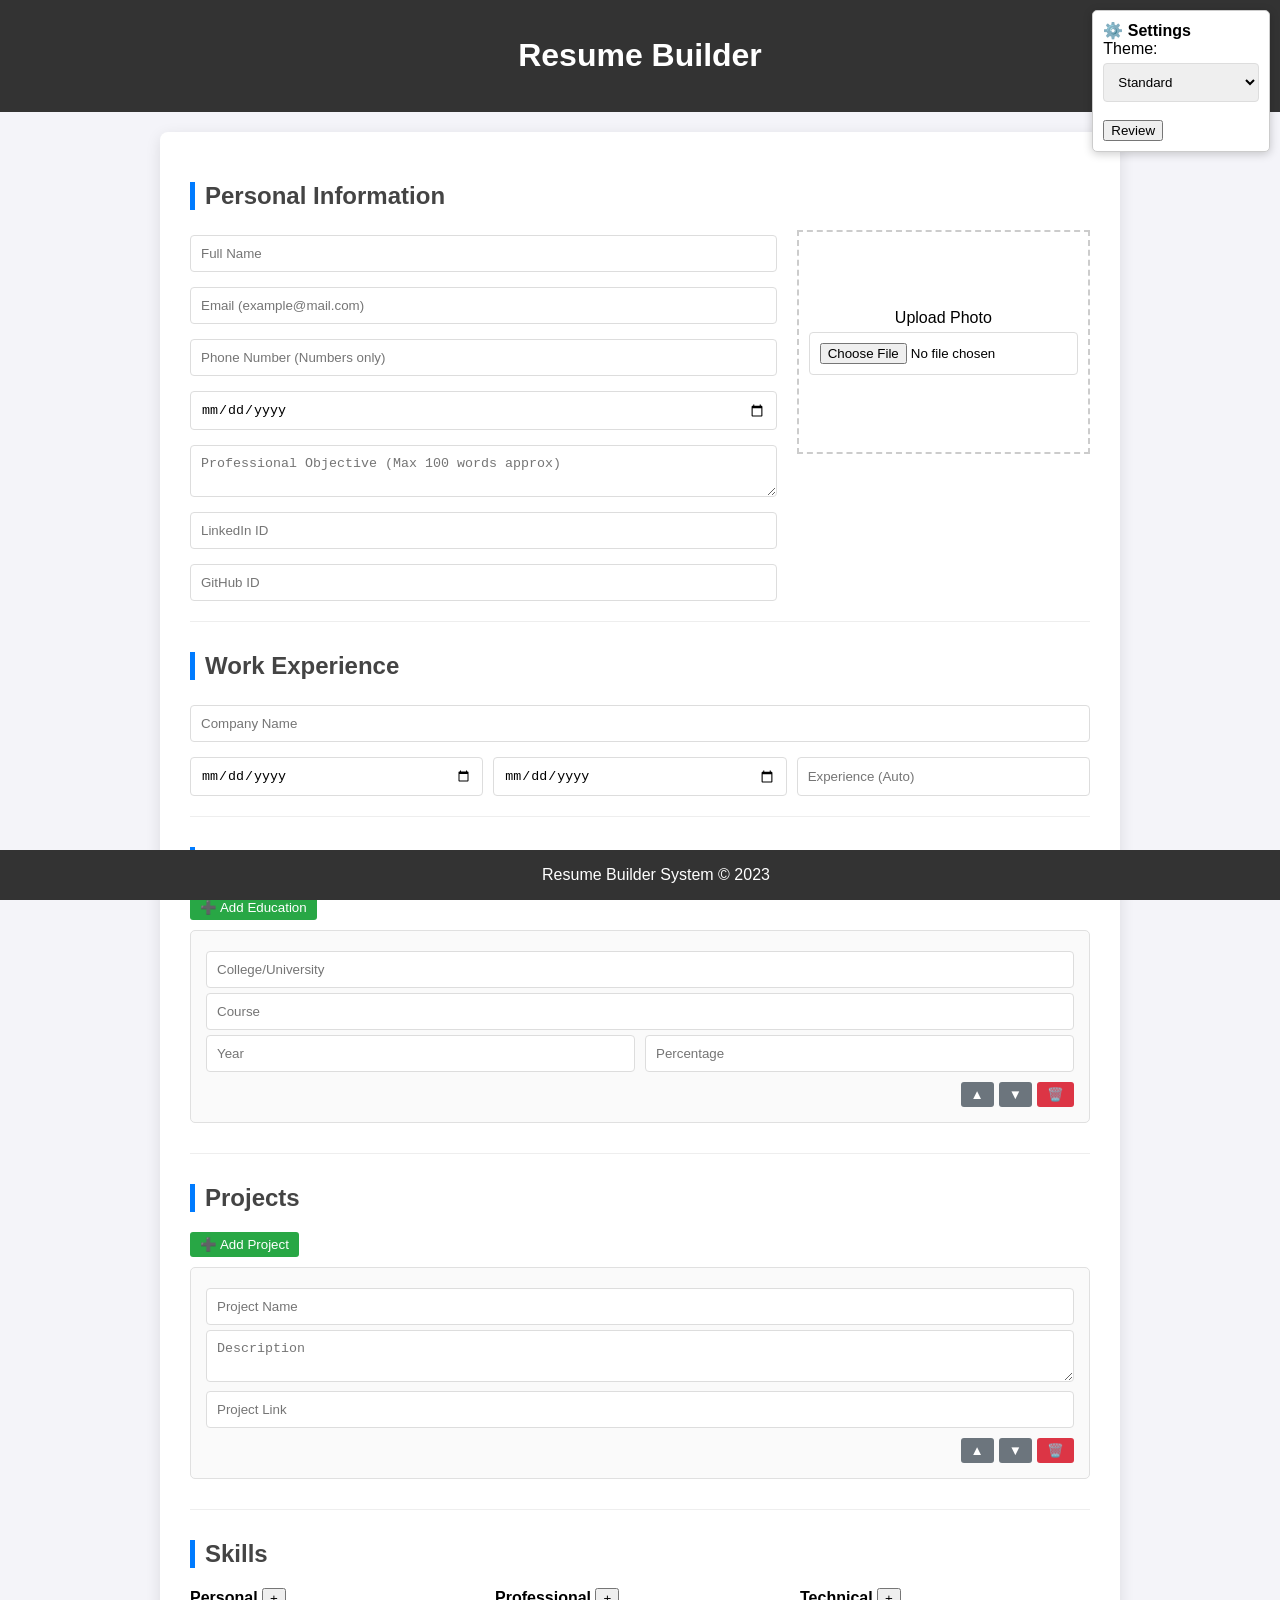
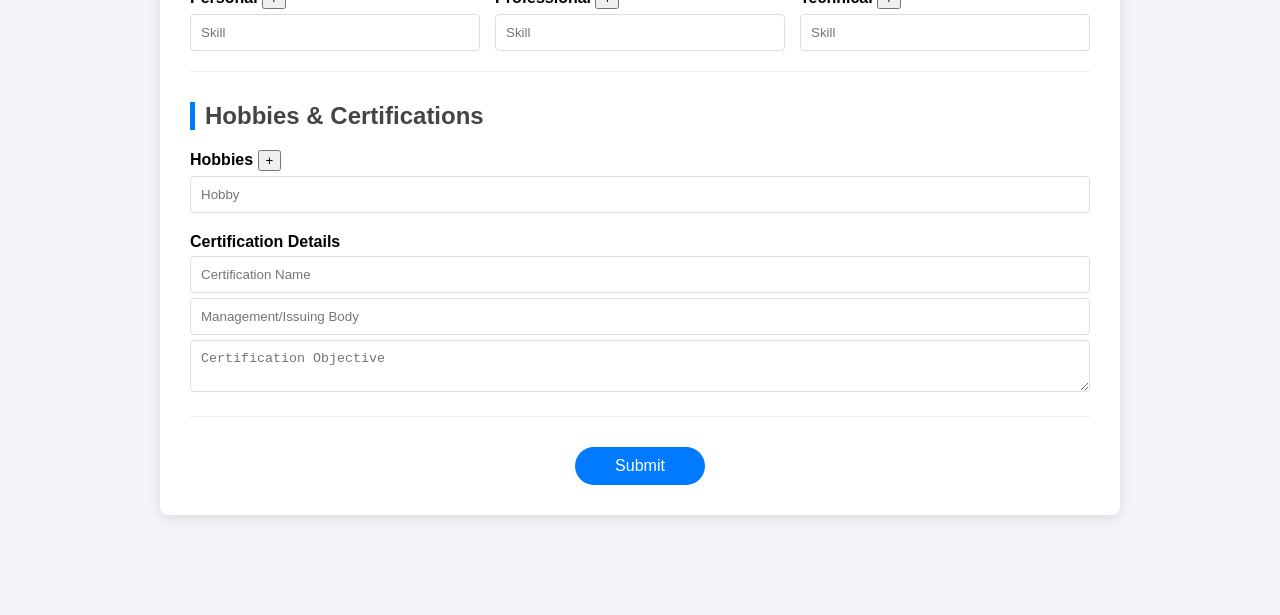
==== index.html @ 8a4421c0 "Added Files to the repository" ====
<!DOCTYPE html>
<html lang="en">
<head>
    <meta charset="UTF-8">
    <meta name="viewport" content="width=device-width, initial-scale=1.0">
    <title>Interactive Resume Builder</title>
    <style>
        :root { --header-bg: #333; --footer-bg: #333; }
        body { font-family: 'Segoe UI', Tahoma, Geneva, Verdana, sans-serif; margin: 0; padding: 0; background: #f4f4f9; }
        header { background: var(--header-bg); color: white; padding: 1rem; text-align: center; }
        footer { background: var(--footer-bg); color: white; padding: 1rem; text-align: center; position: fixed; bottom: 0; width: 100%; }
        
        .container { max-width: 900px; margin: 20px auto 100px; background: white; padding: 30px; border-radius: 8px; box-shadow: 0 4px 15px rgba(0,0,0,0.1); }
        .section { margin-bottom: 30px; border-bottom: 1px solid #eee; padding-bottom: 20px; }
        h2 { color: #444; border-left: 5px solid #007bff; padding-left: 10px; }

        /* Layout for Personal Info & Photo */
        .personal-grid { display: grid; grid-template-columns: 2fr 1fr; gap: 20px; }
        .fields-column { display: flex; flex-direction: column; gap: 10px; }
        .photo-column { border: 2px dashed #ccc; display: flex; flex-direction: column; align-items: center; justify-content: center; padding: 10px; height: 200px; text-align: center; }

        /* Inputs and Tooltips */
        input, textarea, select { width: 100%; padding: 10px; margin-top: 5px; border: 1px solid #ddd; border-radius: 4px; box-sizing: border-box; }
        input:focus::placeholder { color: transparent; }
        
        /* Dynamic Row Styling */
        .dynamic-row { background: #fafafa; padding: 15px; border: 1px solid #e0e0e0; margin-bottom: 10px; position: relative; border-radius: 5px; }
        .controls { display: flex; gap: 5px; margin-top: 10px; justify-content: flex-end; }
        .btn-icon { cursor: pointer; padding: 5px 10px; border: none; border-radius: 3px; color: white; }
        .btn-add { background: #28a745; margin-bottom: 10px; }
        .btn-del { background: #dc3545; }
        .btn-move { background: #6c757d; }

        /* Settings Icon */
        .settings-panel { position: fixed; top: 10px; right: 10px; background: white; border: 1px solid #ccc; padding: 10px; border-radius: 5px; z-index: 1000; box-shadow: 0 2px 10px rgba(0,0,0,0.2); }
        .submit-container { text-align: center; margin-top: 20px; }
        .btn-submit { background: #007bff; color: white; padding: 10px 40px; border: none; border-radius: 20px; cursor: pointer; font-size: 16px; }

        .skills-grid { display: grid; grid-template-columns: 1fr 1fr 1fr; gap: 15px; }
    </style>
</head>
<body>

<div class="settings-panel">
    <strong>⚙️ Settings</strong><br>
    Theme: 
    <select id="colorPicker" onchange="changeTheme(this.value)">
        <option value="#333">Standard</option>
        <option value="red">Red</option>
        <option value="blue">Blue</option>
        <option value="yellow">Yellow</option>
        <option value="purple">Purple</option>
        <option value="orange">Orange</option>
        <option value="green">Green</option>
    </select>
    <br><br>
    <button onclick="window.print()">Review</button>
</div>

<header id="mainHeader"><h1>Resume Builder</h1></header>

<div class="container">
    <form id="resumeForm" onsubmit="handleSubmit(event)">
        
        <div class="section">
            <h2>Personal Information</h2>
            <div class="personal-grid">
                <div class="fields-column">
                    <input type="text" name="name" placeholder="Full Name" title="Enter your Full Name" required>
                    <input type="email" name="email" placeholder="Email (example@mail.com)" title="Enter a valid Email" required>
                    <input type="tel" name="phone" pattern="[0-9]+" placeholder="Phone Number (Numbers only)" title="Numbers only allowed" required>
                    <input type="date" name="dob" title="Date of Birth" required>
                    <textarea name="objective" maxlength="600" placeholder="Professional Objective (Max 100 words approx)" title="Your Objective" required></textarea>
                    <input type="text" name="linkedin" placeholder="LinkedIn ID" title="LinkedIn Profile Link" required>
                    <input type="text" name="github" placeholder="GitHub ID" title="GitHub Profile Link" required>
                </div>
                <div class="photo-column">
                    <label>Upload Photo</label>
                    <input type="file" accept="image/*" required title="Upload Profile Photo">
                </div>
            </div>
        </div>

        <div class="section">
            <h2>Work Experience</h2>
            <input type="text" placeholder="Company Name" title="Company Name" required>
            <div style="display: flex; gap: 10px; margin-top:10px;">
                <input type="date" id="doj" title="Date of Joining" onchange="calculateExp()" required>
                <input type="date" id="lwd" title="Last Working Date" onchange="calculateExp()" required>
                <input type="text" id="expResult" placeholder="Experience (Auto)" readonly title="Calculated Experience">
            </div>
        </div>

        <div class="section" id="educationSection">
            <h2>Education</h2>
            <button type="button" class="btn-icon btn-add" onclick="addEntry('eduList')">➕ Add Education</button>
            <div id="eduList">
                <div class="dynamic-row">
                    <input type="text" placeholder="College/University" required title="College Name">
                    <input type="text" placeholder="Course" required title="Course Name">
                    <div style="display:flex; gap:10px;">
                        <input type="number" placeholder="Year" required title="Passing Year">
                        <input type="number" placeholder="Percentage" required title="Percentage">
                    </div>
                    <div class="controls">
                        <button type="button" class="btn-icon btn-move" onclick="moveUp(this)">▲</button>
                        <button type="button" class="btn-icon btn-move" onclick="moveDown(this)">▼</button>
                        <button type="button" class="btn-icon btn-del" onclick="removeRow(this)">🗑️</button>
                    </div>
                </div>
            </div>
        </div>

        <div class="section">
            <h2>Projects</h2>
            <button type="button" class="btn-icon btn-add" onclick="addEntry('projectList')">➕ Add Project</button>
            <div id="projectList">
                <div class="dynamic-row">
                    <input type="text" placeholder="Project Name" required title="Project Name">
                    <textarea placeholder="Description" required title="Project Description"></textarea>
                    <input type="url" placeholder="Project Link" required title="Project Link">
                    <div class="controls">
                        <button type="button" class="btn-icon btn-move" onclick="moveUp(this)">▲</button>
                        <button type="button" class="btn-icon btn-move" onclick="moveDown(this)">▼</button>
                        <button type="button" class="btn-icon btn-del" onclick="removeRow(this)">🗑️</button>
                    </div>
                </div>
            </div>
        </div>

        <div class="section">
            <h2>Skills</h2>
            <div class="skills-grid">
                <div id="persSkills">
                    <strong>Personal</strong>
                    <button type="button" onclick="addSkill('persSkills')">+</button>
                    <input type="text" placeholder="Skill" required>
                </div>
                <div id="profSkills">
                    <strong>Professional</strong>
                    <button type="button" onclick="addSkill('profSkills')">+</button>
                    <input type="text" placeholder="Skill" required>
                </div>
                <div id="techSkills">
                    <strong>Technical</strong>
                    <button type="button" onclick="addSkill('techSkills')">+</button>
                    <input type="text" placeholder="Skill" required>
                </div>
            </div>
        </div>

        <div class="section">
            <h2>Hobbies & Certifications</h2>
            <div id="hobbies">
                <strong>Hobbies</strong> <button type="button" onclick="addSkill('hobbies')">+</button>
                <input type="text" placeholder="Hobby" required>
            </div>
            <div style="margin-top:20px;">
                <strong>Certification Details</strong>
                <input type="text" placeholder="Certification Name" required title="Cert Name">
                <input type="text" placeholder="Management/Issuing Body" required title="Issued By">
                <textarea placeholder="Certification Objective" required title="Objective"></textarea>
            </div>
        </div>

        <div class="submit-container">
            <button type="submit" class="btn-submit">Submit</button>
        </div>
    </form>
</div>

<footer id="mainFooter">Resume Builder System &copy; 2023</footer>

<script>
    // Theme Switcher
    function changeTheme(color) {
        document.documentElement.style.setProperty('--header-bg', color);
        document.documentElement.style.setProperty('--footer-bg', color);
    }

    // Experience Calculator
    function calculateExp() {
        const doj = new Date(document.getElementById('doj').value);
        const lwd = new Date(document.getElementById('lwd').value);
        if (doj && lwd && lwd > doj) {
            const diff = new Date(lwd - doj);
            const years = Math.abs(diff.getUTCFullYear() - 1970);
            document.getElementById('expResult').value = years + " Years";
        }
    }

    // Dynamic Row Logic
    function addEntry(containerId) {
        const container = document.getElementById(containerId);
        const clone = container.firstElementChild.cloneNode(true);
        clone.querySelectorAll('input, textarea').forEach(input => input.value = '');
        container.appendChild(clone);
    }

    function addSkill(containerId) {
        const div = document.getElementById(containerId);
        const newInp = document.createElement('div');
        newInp.style.display = "flex";
        newInp.innerHTML = `<input type="text" required> <button type="button" class="btn-del" onclick="this.parentElement.remove()">🗑️</button>`;
        div.appendChild(newInp);
    }

    function removeRow(btn) {
        const rows = btn.closest('.dynamic-row').parentElement.querySelectorAll('.dynamic-row');
        if(rows.length > 1) btn.closest('.dynamic-row').remove();
        else alert("At least one entry is mandatory!");
    }

    function moveUp(btn) {
        const row = btn.closest('.dynamic-row');
        if (row.previousElementSibling) row.parentNode.insertBefore(row, row.previousElementSibling);
    }

    function moveDown(btn) {
        const row = btn.closest('.dynamic-row');
        if (row.nextElementSibling) row.parentNode.insertBefore(row.nextElementSibling, row);
    }

    function handleSubmit(e) {
        e.preventDefault();
        alert("Form Submitted Successfully! Redirecting to preview...");
        document.body.innerHTML = "<h1>Final Submission Received</h1><p>The details have been processed. Review your data above.</p><button onclick='location.reload()'>Go Back</button>";
    }
</script>

</body>
</html>
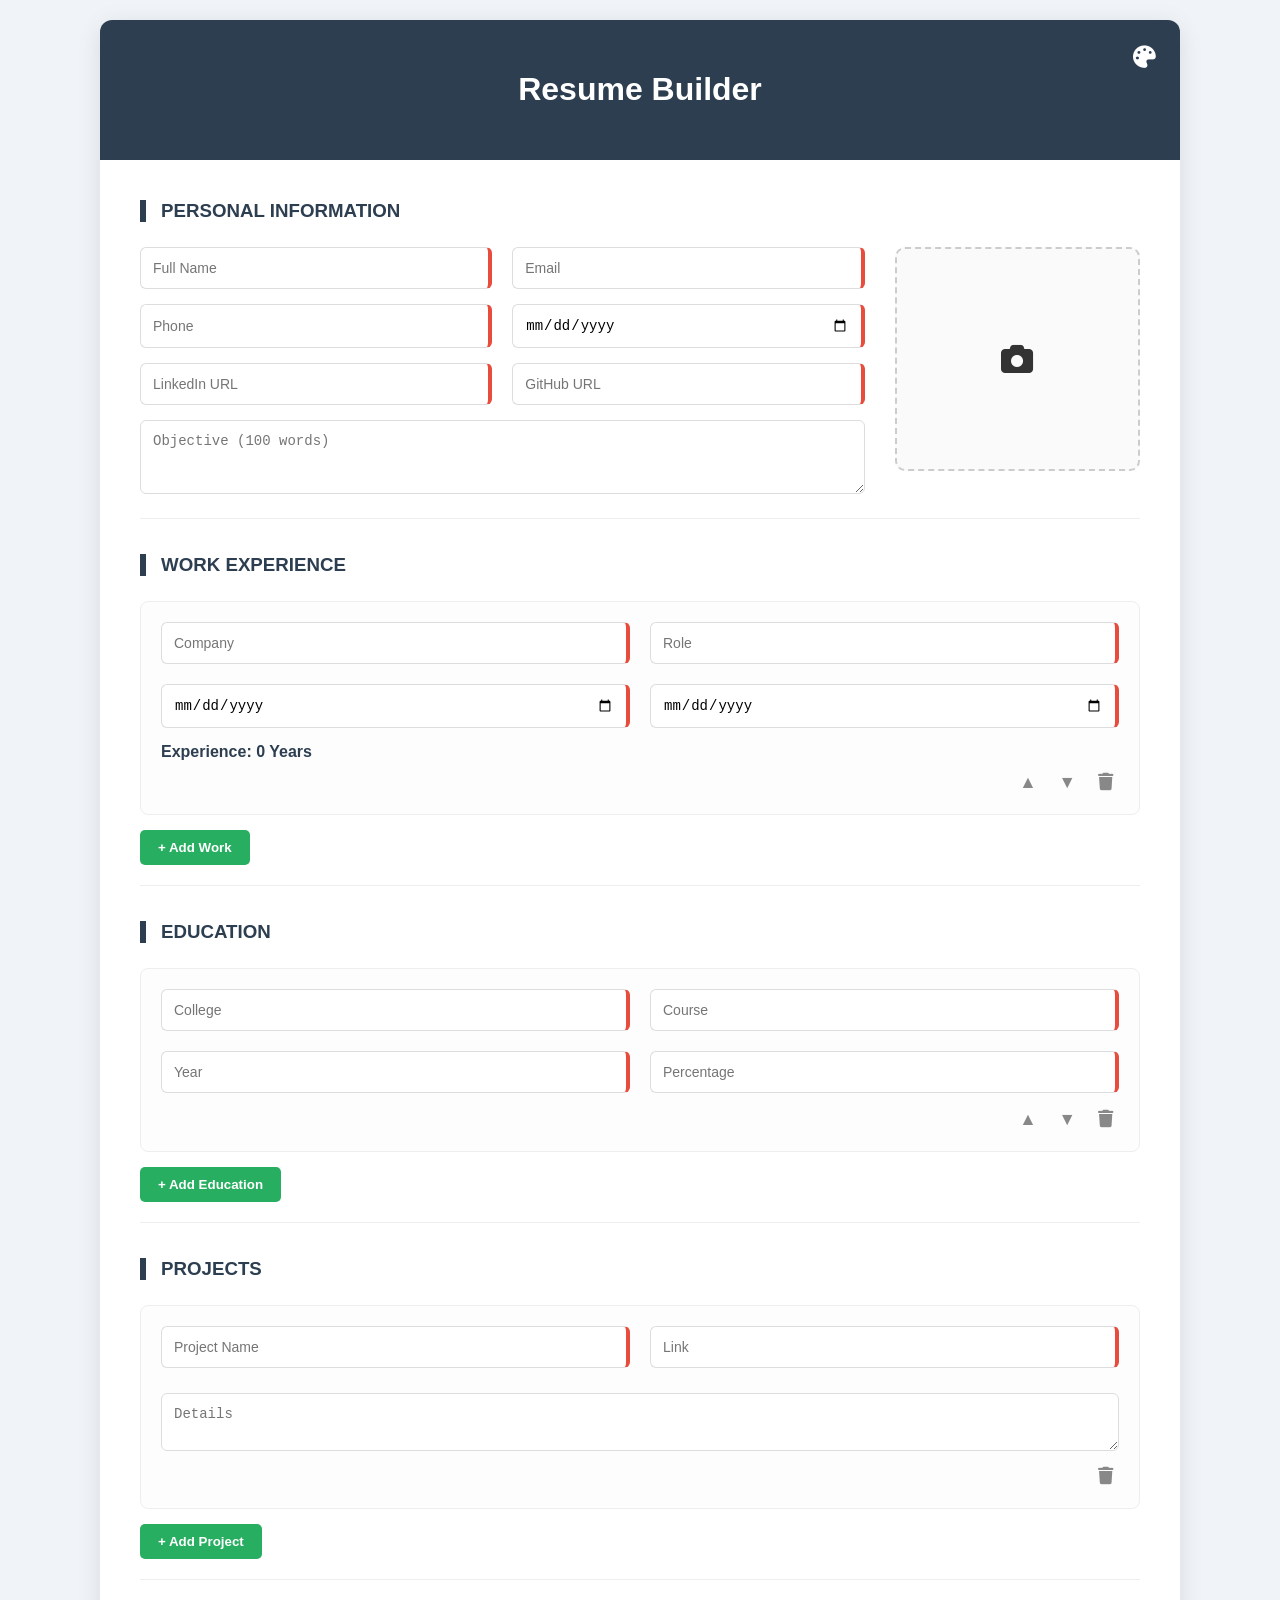
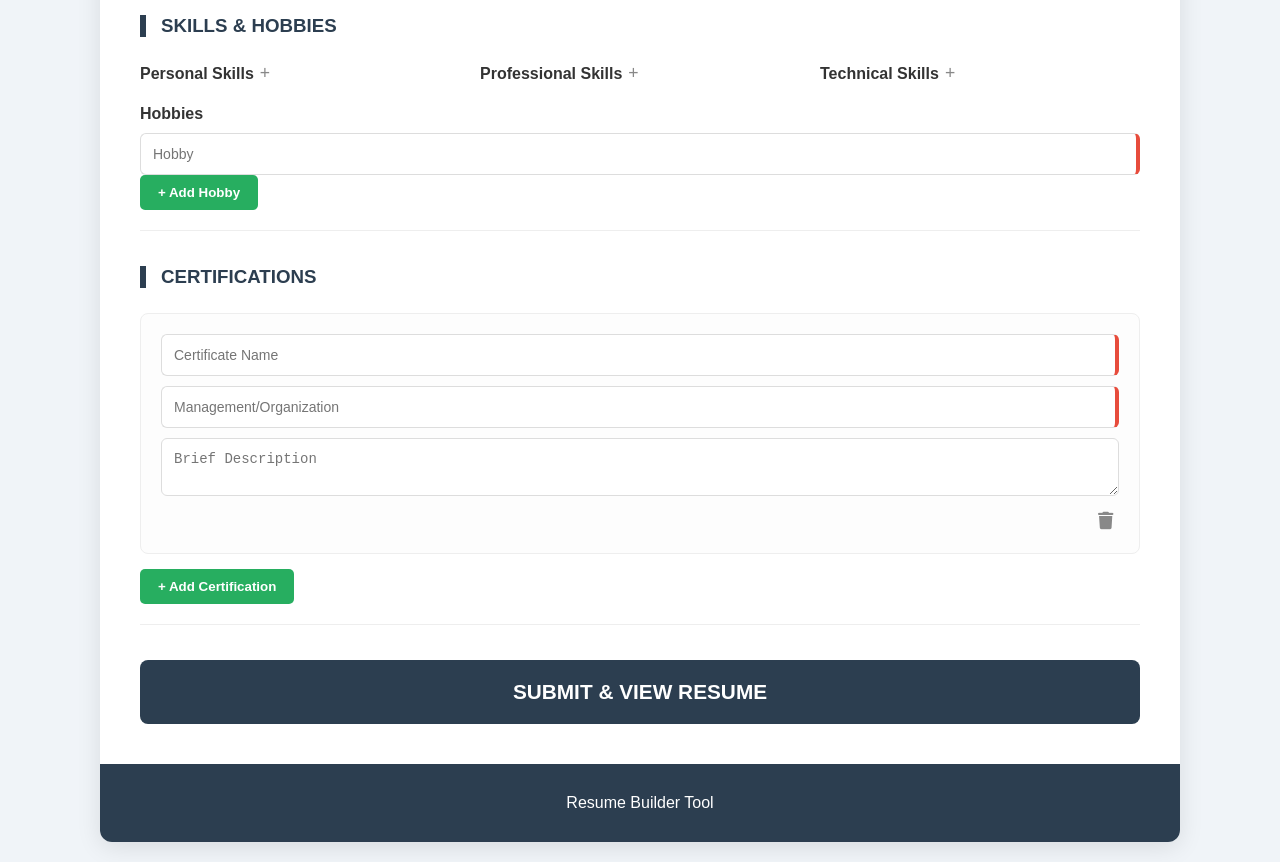
==== commit fe0230f8: "changes" ====
--- a/index.html
+++ b/index.html
@@ -3,230 +3,313 @@
 <head>
     <meta charset="UTF-8">
     <meta name="viewport" content="width=device-width, initial-scale=1.0">
-    <title>Interactive Resume Builder</title>
+    <title>Professional Resume Builder</title>
+    <link rel="stylesheet" href="https://cdnjs.cloudflare.com/ajax/libs/font-awesome/6.0.0/css/all.min.css">
     <style>
-        :root { --header-bg: #333; --footer-bg: #333; }
-        body { font-family: 'Segoe UI', Tahoma, Geneva, Verdana, sans-serif; margin: 0; padding: 0; background: #f4f4f9; }
-        header { background: var(--header-bg); color: white; padding: 1rem; text-align: center; }
-        footer { background: var(--footer-bg); color: white; padding: 1rem; text-align: center; position: fixed; bottom: 0; width: 100%; }
+        :root { --main-color: #2c3e50; --bg-color: #f0f4f8; }
+        body { font-family: 'Segoe UI', Tahoma, sans-serif; background-color: var(--bg-color); margin: 0; padding: 20px; color: #333; }
+        .container { max-width: 1000px; margin: auto; background: white; padding: 40px; border-radius: 12px; box-shadow: 0 5px 25px rgba(0,0,0,0.1); }
         
-        .container { max-width: 900px; margin: 20px auto 100px; background: white; padding: 30px; border-radius: 8px; box-shadow: 0 4px 15px rgba(0,0,0,0.1); }
-        .section { margin-bottom: 30px; border-bottom: 1px solid #eee; padding-bottom: 20px; }
-        h2 { color: #444; border-left: 5px solid #007bff; padding-left: 10px; }
-
-        /* Layout for Personal Info & Photo */
-        .personal-grid { display: grid; grid-template-columns: 2fr 1fr; gap: 20px; }
-        .fields-column { display: flex; flex-direction: column; gap: 10px; }
-        .photo-column { border: 2px dashed #ccc; display: flex; flex-direction: column; align-items: center; justify-content: center; padding: 10px; height: 200px; text-align: center; }
-
-        /* Inputs and Tooltips */
-        input, textarea, select { width: 100%; padding: 10px; margin-top: 5px; border: 1px solid #ddd; border-radius: 4px; box-sizing: border-box; }
-        input:focus::placeholder { color: transparent; }
+        header, footer { padding: 30px; text-align: center; color: white; background-color: var(--main-color); margin: -40px -40px 40px -40px; border-radius: 12px 12px 0 0; position: relative; }
+        footer { margin: 40px -40px -40px -40px; border-radius: 0 0 12px 12px; }
+
+        .settings-icon { position: absolute; right: 25px; top: 25px; cursor: pointer; font-size: 1.4rem; }
+        .color-picker { display: none; position: absolute; right: 25px; top: 70px; background: white; padding: 10px; border: 1px solid #ddd; z-index: 100; border-radius: 8px; box-shadow: 0 10px 20px rgba(0,0,0,0.1); }
+        .color-btn { width: 30px; height: 30px; border-radius: 50%; border: 2px solid white; cursor: pointer; margin: 5px; }
+
+        section { margin-bottom: 35px; padding-bottom: 20px; border-bottom: 1px solid #eee; }
+        h3 { color: var(--main-color); border-left: 6px solid var(--main-color); padding-left: 15px; margin-bottom: 25px; text-transform: uppercase; }
+
+        .grid-row { display: grid; grid-template-columns: 1fr 1fr; gap: 20px; margin-bottom: 15px; }
+        .personal-flex { display: flex; gap: 30px; }
+        .fields-grid { flex: 3; }
+        .photo-upload-box { flex: 1; border: 2px dashed #ccc; height: 220px; border-radius: 10px; display: flex; flex-direction: column; align-items: center; justify-content: center; background: #fafafa; position: relative; overflow: hidden; }
+        .photo-upload-box img { width: 100%; height: 100%; object-fit: cover; position: absolute; }
+        .photo-upload-box input { position: absolute; opacity: 0; width: 100%; height: 100%; cursor: pointer; z-index: 2; }
+
+        input, textarea { width: 100%; padding: 12px; border: 1px solid #ddd; border-radius: 6px; box-sizing: border-box; font-size: 14px; outline: none; transition: all 0.3s; }
+        input:hover, textarea:hover { border-color: var(--main-color); background-color: #f9fbff; }
+        input:required { border-right: 4px solid #e74c3c; }
+
+        .dynamic-item { background: #fdfdfd; padding: 20px; border: 1px solid #eee; margin-bottom: 15px; border-radius: 8px; position: relative; }
+        .controls { display: flex; justify-content: flex-end; gap: 10px; margin-top: 10px; }
+        .btn-icon { background: none; border: none; cursor: pointer; color: #888; font-size: 1.1rem; }
+        .add-btn { background: #27ae60; color: white; border: none; padding: 10px 18px; border-radius: 5px; cursor: pointer; font-weight: 600; }
         
-        /* Dynamic Row Styling */
-        .dynamic-row { background: #fafafa; padding: 15px; border: 1px solid #e0e0e0; margin-bottom: 10px; position: relative; border-radius: 5px; }
-        .controls { display: flex; gap: 5px; margin-top: 10px; justify-content: flex-end; }
-        .btn-icon { cursor: pointer; padding: 5px 10px; border: none; border-radius: 3px; color: white; }
-        .btn-add { background: #28a745; margin-bottom: 10px; }
-        .btn-del { background: #dc3545; }
-        .btn-move { background: #6c757d; }
-
-        /* Settings Icon */
-        .settings-panel { position: fixed; top: 10px; right: 10px; background: white; border: 1px solid #ccc; padding: 10px; border-radius: 5px; z-index: 1000; box-shadow: 0 2px 10px rgba(0,0,0,0.2); }
-        .submit-container { text-align: center; margin-top: 20px; }
-        .btn-submit { background: #007bff; color: white; padding: 10px 40px; border: none; border-radius: 20px; cursor: pointer; font-size: 16px; }
-
-        .skills-grid { display: grid; grid-template-columns: 1fr 1fr 1fr; gap: 15px; }
+        /* RESUME RESULT STYLES */
+        #resume-output-page { display: none; }
+        .res-header { display: flex; align-items: center; border-bottom: 3px solid var(--main-color); padding-bottom: 20px; margin-bottom: 30px; }
+        .res-photo { width: 120px; height: 120px; border-radius: 8px; object-fit: cover; border: 2px solid #ddd; margin-right: 25px; }
+        .res-info h1 { margin: 0; font-size: 2.2rem; color: var(--main-color); }
+        .res-section { margin-bottom: 25px; }
+        .res-section-title { font-weight: bold; text-transform: uppercase; color: var(--main-color); border-bottom: 1px solid #ddd; margin-bottom: 10px; font-size: 1.1rem; }
+        .res-item { margin-bottom: 12px; }
+        .res-meta { color: #666; font-style: italic; font-size: 0.9rem; }
+        .res-skills-grid { display: grid; grid-template-columns: 1fr 1fr 1fr; gap: 20px; }
+        .no-print { margin-top: 30px; text-align: center; }
+
+        @media print { .no-print { display: none; } body { padding: 0; } .container { box-shadow: none; border: none; width: 100%; } }
     </style>
 </head>
 <body>
 
-<div class="settings-panel">
-    <strong>⚙️ Settings</strong><br>
-    Theme: 
-    <select id="colorPicker" onchange="changeTheme(this.value)">
-        <option value="#333">Standard</option>
-        <option value="red">Red</option>
-        <option value="blue">Blue</option>
-        <option value="yellow">Yellow</option>
-        <option value="purple">Purple</option>
-        <option value="orange">Orange</option>
-        <option value="green">Green</option>
-    </select>
-    <br><br>
-    <button onclick="window.print()">Review</button>
+<div id="builder-page" class="container">
+    <header id="h-main">
+        <h1>Resume Builder</h1>
+        <div class="settings-icon" onclick="togglePicker()"><i class="fas fa-palette"></i></div>
+        <div class="color-picker" id="picker">
+            <button class="color-btn" style="background:red;" onclick="setTheme('red')"></button>
+            <button class="color-btn" style="background:blue;" onclick="setTheme('blue')"></button>
+            <button class="color-btn" style="background:#f1c40f;" onclick="setTheme('#f1c40f')"></button>
+            <button class="color-btn" style="background:purple;" onclick="setTheme('purple')"></button>
+            <button class="color-btn" style="background:orange;" onclick="setTheme('orange')"></button>
+            <button class="color-btn" style="background:green;" onclick="setTheme('green')"></button>
+        </div>
+    </header>
+
+    <form onsubmit="generateResume(event)">
+        <section>
+            <h3>Personal Information</h3>
+            <div class="personal-flex">
+                <div class="fields-grid">
+                    <div class="grid-row">
+                        <input type="text" id="in-name" placeholder="Full Name" title="Name" required>
+                        <input type="email" id="in-email" placeholder="Email" title="Email" required>
+                    </div>
+                    <div class="grid-row">
+                        <input type="tel" id="in-phone" placeholder="Phone" title="Phone" oninput="this.value=this.value.replace(/[^0-9]/g,'');" required>
+                        <input type="date" id="in-dob" title="Date of Birth" required>
+                    </div>
+                    <div class="grid-row">
+                        <input type="url" id="in-link" placeholder="LinkedIn URL" title="LinkedIn" required>
+                        <input type="url" id="in-git" placeholder="GitHub URL" title="GitHub" required>
+                    </div>
+                    <textarea id="in-obj" placeholder="Objective (100 words)" title="Objective" rows="3" required></textarea>
+                </div>
+                <div class="photo-upload-box">
+                    <img id="preview-img" src="" style="display:none;">
+                    <i class="fas fa-camera fa-2x" id="cam-icon"></i>
+                    <input type="file" id="in-photo" accept="image/*" onchange="handleImage(this)">
+                </div>
+            </div>
+        </section>
+
+        <section>
+            <h3>Work Experience</h3>
+            <div id="work-list">
+                <div class="dynamic-item work-box">
+                    <div class="grid-row">
+                        <input type="text" class="w-comp" placeholder="Company" title="Company" required>
+                        <input type="text" class="w-role" placeholder="Role" title="Role" required>
+                        <input type="date" class="w-start" onchange="calcExp(this)" title="Joining" required>
+                        <input type="date" class="w-end" onchange="calcExp(this)" title="Ending" required>
+                    </div>
+                    <div class="exp-text" style="font-weight:bold; color:var(--main-color);">Experience: 0 Years</div>
+                    <div class="controls">
+                        <button type="button" class="btn-icon" onclick="move(this, 'up')">▲</button>
+                        <button type="button" class="btn-icon" onclick="move(this, 'down')">▼</button>
+                        <button type="button" class="btn-icon" onclick="delRow(this)"><i class="fas fa-trash"></i></button>
+                    </div>
+                </div>
+            </div>
+            <button type="button" class="add-btn" onclick="addRow('work-list')">+ Add Work</button>
+        </section>
+
+        <section>
+            <h3>Education</h3>
+            <div id="edu-list">
+                <div class="dynamic-item edu-box">
+                    <div class="grid-row">
+                        <input type="text" class="e-coll" placeholder="College" title="College" required>
+                        <input type="text" class="e-cour" placeholder="Course" title="Course" required>
+                        <input type="number" class="e-year" placeholder="Year" title="Year" required>
+                        <input type="text" class="e-perc" placeholder="Percentage" title="Score" required>
+                    </div>
+                    <div class="controls">
+                        <button type="button" class="btn-icon" onclick="move(this, 'up')">▲</button>
+                        <button type="button" class="btn-icon" onclick="move(this, 'down')">▼</button>
+                        <button type="button" class="btn-icon" onclick="delRow(this)"><i class="fas fa-trash"></i></button>
+                    </div>
+                </div>
+            </div>
+            <button type="button" class="add-btn" onclick="addRow('edu-list')">+ Add Education</button>
+        </section>
+
+        <section>
+            <h3>Projects</h3>
+            <div id="proj-list">
+                <div class="dynamic-item proj-box">
+                    <div class="grid-row">
+                        <input type="text" class="p-name" placeholder="Project Name" title="Name" required>
+                        <input type="url" class="p-link" placeholder="Link" title="Link" required>
+                    </div>
+                    <textarea class="p-desc" placeholder="Details" title="Description" rows="2" style="margin-top:10px" required></textarea>
+                    <div class="controls">
+                        <button type="button" class="btn-icon" onclick="delRow(this)"><i class="fas fa-trash"></i></button>
+                    </div>
+                </div>
+            </div>
+            <button type="button" class="add-btn" onclick="addRow('proj-list')">+ Add Project</button>
+        </section>
+
+        <section>
+            <h3>Skills & Hobbies</h3>
+            <div class="res-skills-grid">
+                <div id="s-personal"><strong>Personal Skills</strong><button type="button" class="btn-icon" onclick="addS('s-personal')"> +</button><div class="sk-list"></div></div>
+                <div id="s-prof"><strong>Professional Skills</strong><button type="button" class="btn-icon" onclick="addS('s-prof')"> +</button><div class="sk-list"></div></div>
+                <div id="s-tech"><strong>Technical Skills</strong><button type="button" class="btn-icon" onclick="addS('s-tech')"> +</button><div class="sk-list"></div></div>
+            </div>
+            <div id="hobby-list" style="margin-top:20px;">
+                <strong>Hobbies</strong>
+                <div style="display:flex; margin-top:10px;"><input type="text" class="h-input" placeholder="Hobby" title="Hobby" required></div>
+            </div>
+            <button type="button" class="add-btn" onclick="addH()">+ Add Hobby</button>
+        </section>
+
+        <section>
+            <h3>Certifications</h3>
+            <div id="cert-list">
+                <div class="dynamic-item cert-box">
+                    <input type="text" class="c-name" placeholder="Certificate Name" required style="margin-bottom:10px">
+                    <input type="text" class="c-org" placeholder="Management/Organization" required style="margin-bottom:10px">
+                    <textarea class="c-desc" placeholder="Brief Description" rows="2" required></textarea>
+                    <div class="controls"><button type="button" class="btn-icon" onclick="delRow(this)"><i class="fas fa-trash"></i></button></div>
+                </div>
+            </div>
+            <button type="button" class="add-btn" onclick="addRow('cert-list')">+ Add Certification</button>
+        </section>
+
+        <button type="submit" style="width:100%; padding:20px; background:var(--main-color); color:white; border:none; border-radius:8px; font-size:1.3rem; font-weight:bold; cursor:pointer;">SUBMIT & VIEW RESUME</button>
+    </form>
+    <footer id="f-main">Resume Builder Tool</footer>
 </div>
 
-<header id="mainHeader"><h1>Resume Builder</h1></header>
-
-<div class="container">
-    <form id="resumeForm" onsubmit="handleSubmit(event)">
-        
-        <div class="section">
-            <h2>Personal Information</h2>
-            <div class="personal-grid">
-                <div class="fields-column">
-                    <input type="text" name="name" placeholder="Full Name" title="Enter your Full Name" required>
-                    <input type="email" name="email" placeholder="Email (example@mail.com)" title="Enter a valid Email" required>
-                    <input type="tel" name="phone" pattern="[0-9]+" placeholder="Phone Number (Numbers only)" title="Numbers only allowed" required>
-                    <input type="date" name="dob" title="Date of Birth" required>
-                    <textarea name="objective" maxlength="600" placeholder="Professional Objective (Max 100 words approx)" title="Your Objective" required></textarea>
-                    <input type="text" name="linkedin" placeholder="LinkedIn ID" title="LinkedIn Profile Link" required>
-                    <input type="text" name="github" placeholder="GitHub ID" title="GitHub Profile Link" required>
-                </div>
-                <div class="photo-column">
-                    <label>Upload Photo</label>
-                    <input type="file" accept="image/*" required title="Upload Profile Photo">
-                </div>
-            </div>
-        </div>
-
-        <div class="section">
-            <h2>Work Experience</h2>
-            <input type="text" placeholder="Company Name" title="Company Name" required>
-            <div style="display: flex; gap: 10px; margin-top:10px;">
-                <input type="date" id="doj" title="Date of Joining" onchange="calculateExp()" required>
-                <input type="date" id="lwd" title="Last Working Date" onchange="calculateExp()" required>
-                <input type="text" id="expResult" placeholder="Experience (Auto)" readonly title="Calculated Experience">
-            </div>
-        </div>
-
-        <div class="section" id="educationSection">
-            <h2>Education</h2>
-            <button type="button" class="btn-icon btn-add" onclick="addEntry('eduList')">➕ Add Education</button>
-            <div id="eduList">
-                <div class="dynamic-row">
-                    <input type="text" placeholder="College/University" required title="College Name">
-                    <input type="text" placeholder="Course" required title="Course Name">
-                    <div style="display:flex; gap:10px;">
-                        <input type="number" placeholder="Year" required title="Passing Year">
-                        <input type="number" placeholder="Percentage" required title="Percentage">
-                    </div>
-                    <div class="controls">
-                        <button type="button" class="btn-icon btn-move" onclick="moveUp(this)">▲</button>
-                        <button type="button" class="btn-icon btn-move" onclick="moveDown(this)">▼</button>
-                        <button type="button" class="btn-icon btn-del" onclick="removeRow(this)">🗑️</button>
-                    </div>
-                </div>
-            </div>
-        </div>
-
-        <div class="section">
-            <h2>Projects</h2>
-            <button type="button" class="btn-icon btn-add" onclick="addEntry('projectList')">➕ Add Project</button>
-            <div id="projectList">
-                <div class="dynamic-row">
-                    <input type="text" placeholder="Project Name" required title="Project Name">
-                    <textarea placeholder="Description" required title="Project Description"></textarea>
-                    <input type="url" placeholder="Project Link" required title="Project Link">
-                    <div class="controls">
-                        <button type="button" class="btn-icon btn-move" onclick="moveUp(this)">▲</button>
-                        <button type="button" class="btn-icon btn-move" onclick="moveDown(this)">▼</button>
-                        <button type="button" class="btn-icon btn-del" onclick="removeRow(this)">🗑️</button>
-                    </div>
-                </div>
-            </div>
-        </div>
-
-        <div class="section">
-            <h2>Skills</h2>
-            <div class="skills-grid">
-                <div id="persSkills">
-                    <strong>Personal</strong>
-                    <button type="button" onclick="addSkill('persSkills')">+</button>
-                    <input type="text" placeholder="Skill" required>
-                </div>
-                <div id="profSkills">
-                    <strong>Professional</strong>
-                    <button type="button" onclick="addSkill('profSkills')">+</button>
-                    <input type="text" placeholder="Skill" required>
-                </div>
-                <div id="techSkills">
-                    <strong>Technical</strong>
-                    <button type="button" onclick="addSkill('techSkills')">+</button>
-                    <input type="text" placeholder="Skill" required>
-                </div>
-            </div>
-        </div>
-
-        <div class="section">
-            <h2>Hobbies & Certifications</h2>
-            <div id="hobbies">
-                <strong>Hobbies</strong> <button type="button" onclick="addSkill('hobbies')">+</button>
-                <input type="text" placeholder="Hobby" required>
-            </div>
-            <div style="margin-top:20px;">
-                <strong>Certification Details</strong>
-                <input type="text" placeholder="Certification Name" required title="Cert Name">
-                <input type="text" placeholder="Management/Issuing Body" required title="Issued By">
-                <textarea placeholder="Certification Objective" required title="Objective"></textarea>
-            </div>
-        </div>
-
-        <div class="submit-container">
-            <button type="submit" class="btn-submit">Submit</button>
-        </div>
-    </form>
+<div id="resume-output-page" class="container">
+    <div id="resume-target"></div>
+    <div class="no-print">
+        <button onclick="window.print()" class="add-btn" style="background:var(--main-color)">Download/Print PDF</button>
+        <button onclick="location.reload()" class="add-btn" style="background:#7f8c8d; margin-left:10px;">Edit Resume</button>
+    </div>
 </div>
 
-<footer id="mainFooter">Resume Builder System &copy; 2023</footer>
-
 <script>
-    // Theme Switcher
-    function changeTheme(color) {
-        document.documentElement.style.setProperty('--header-bg', color);
-        document.documentElement.style.setProperty('--footer-bg', color);
-    }
-
-    // Experience Calculator
-    function calculateExp() {
-        const doj = new Date(document.getElementById('doj').value);
-        const lwd = new Date(document.getElementById('lwd').value);
-        if (doj && lwd && lwd > doj) {
-            const diff = new Date(lwd - doj);
-            const years = Math.abs(diff.getUTCFullYear() - 1970);
-            document.getElementById('expResult').value = years + " Years";
+    let imageData = "";
+    function handleImage(input) {
+        if (input.files && input.files[0]) {
+            const reader = new FileReader();
+            reader.onload = (e) => {
+                document.getElementById('preview-img').src = e.target.result;
+                document.getElementById('preview-img').style.display = 'block';
+                document.getElementById('cam-icon').style.display = 'none';
+                imageData = e.target.result;
+            };
+            reader.readAsDataURL(input.files[0]);
         }
     }
 
-    // Dynamic Row Logic
-    function addEntry(containerId) {
-        const container = document.getElementById(containerId);
-        const clone = container.firstElementChild.cloneNode(true);
-        clone.querySelectorAll('input, textarea').forEach(input => input.value = '');
-        container.appendChild(clone);
-    }
-
-    function addSkill(containerId) {
-        const div = document.getElementById(containerId);
-        const newInp = document.createElement('div');
-        newInp.style.display = "flex";
-        newInp.innerHTML = `<input type="text" required> <button type="button" class="btn-del" onclick="this.parentElement.remove()">🗑️</button>`;
-        div.appendChild(newInp);
-    }
-
-    function removeRow(btn) {
-        const rows = btn.closest('.dynamic-row').parentElement.querySelectorAll('.dynamic-row');
-        if(rows.length > 1) btn.closest('.dynamic-row').remove();
-        else alert("At least one entry is mandatory!");
-    }
-
-    function moveUp(btn) {
-        const row = btn.closest('.dynamic-row');
-        if (row.previousElementSibling) row.parentNode.insertBefore(row, row.previousElementSibling);
-    }
-
-    function moveDown(btn) {
-        const row = btn.closest('.dynamic-row');
-        if (row.nextElementSibling) row.parentNode.insertBefore(row.nextElementSibling, row);
-    }
-
-    function handleSubmit(e) {
+    function togglePicker() { const p = document.getElementById('picker'); p.style.display = p.style.display === 'block' ? 'none' : 'block'; }
+    function setTheme(c) {
+        document.documentElement.style.setProperty('--main-color', c);
+        document.getElementById('h-main').style.backgroundColor = c;
+        document.getElementById('f-main').style.backgroundColor = c;
+        togglePicker();
+    }
+
+    function calcExp(el) {
+        const p = el.closest('.work-box');
+        const start = p.querySelector('.w-start').value;
+        const end = p.querySelector('.w-end').value;
+        if(start && end) {
+            const years = ((new Date(end) - new Date(start)) / (1000*60*60*24*365.25)).toFixed(1);
+            p.querySelector('.exp-text').innerText = "Experience: " + (years > 0 ? years : 0) + " Years";
+        }
+    }
+
+    function addRow(id) {
+        const list = document.getElementById(id);
+        const clone = list.firstElementChild.cloneNode(true);
+        clone.querySelectorAll('input, textarea').forEach(i => i.value = "");
+        list.appendChild(clone);
+    }
+
+    function delRow(btn) {
+        const list = btn.closest('.dynamic-item').parentElement;
+        if(list.children.length > 1) btn.closest('.dynamic-item').remove();
+        else alert("At least one entry is required!");
+    }
+
+    function move(btn, dir) {
+        const item = btn.closest('.dynamic-item');
+        if(dir === 'up' && item.previousElementSibling) item.parentNode.insertBefore(item, item.previousElementSibling);
+        if(dir === 'down' && item.nextElementSibling) item.parentNode.insertBefore(item.nextElementSibling, item);
+    }
+
+    function addS(id) {
+        const div = document.createElement('div');
+        div.style.display = 'flex'; div.style.marginTop = '5px';
+        div.innerHTML = `<input type="text" class="sk-input" placeholder="Skill" required> <button type="button" class="btn-icon" onclick="this.parentElement.remove()">×</button>`;
+        document.getElementById(id).querySelector('.sk-list').appendChild(div);
+    }
+
+    function addH() {
+        const div = document.createElement('div');
+        div.style.marginTop = '5px';
+        div.innerHTML = `<input type="text" class="h-input" placeholder="Hobby" required>`;
+        document.getElementById('hobby-list').appendChild(div);
+    }
+
+    function generateResume(e) {
         e.preventDefault();
-        alert("Form Submitted Successfully! Redirecting to preview...");
-        document.body.innerHTML = "<h1>Final Submission Received</h1><p>The details have been processed. Review your data above.</p><button onclick='location.reload()'>Go Back</button>";
+        document.getElementById('builder-page').style.display = 'none';
+        document.getElementById('resume-output-page').style.display = 'block';
+
+        let workH = "";
+        document.querySelectorAll('.work-box').forEach(b => {
+            workH += `<div class="res-item"><strong>${b.querySelector('.w-role').value}</strong> at ${b.querySelector('.w-company').value}<br>
+            <span class="res-meta">${b.querySelector('.w-start').value} to ${b.querySelector('.w-end').value} | ${b.querySelector('.exp-text').innerText}</span></div>`;
+        });
+
+        let eduH = "";
+        document.querySelectorAll('.edu-box').forEach(b => {
+            eduH += `<div class="res-item"><strong>${b.querySelector('.e-cour').value}</strong><br>${b.querySelector('.e-coll').value} (${b.querySelector('.e-year').value}) | Grade: ${b.querySelector('.e-perc').value}</div>`;
+        });
+
+        let projH = "";
+        document.querySelectorAll('.proj-box').forEach(b => {
+            projH += `<div class="res-item"><strong>${b.querySelector('.p-name').value}</strong> - <a href="${b.querySelector('.p-link').value}">Project Link</a><p>${b.querySelector('.p-desc').value}</p></div>`;
+        });
+
+        let certH = "";
+        document.querySelectorAll('.cert-box').forEach(b => {
+            certH += `<div class="res-item"><strong>${b.querySelector('.c-name').value}</strong> - ${b.querySelector('.c-org').value}<p>${b.querySelector('.c-desc').value}</p></div>`;
+        });
+
+        let skillH = "";
+        document.querySelectorAll('.sk-input').forEach(s => skillH += `<li>${s.value}</li>`);
+        let hobbyH = "";
+        document.querySelectorAll('.h-input').forEach(h => hobbyH += `<li>${h.value}</li>`);
+
+        const output = `
+            <div class="res-header">
+                ${imageData ? `<img src="${imageData}" class="res-photo">` : ''}
+                <div class="res-info">
+                    <h1>${document.getElementById('in-name').value}</h1>
+                    <p>${document.getElementById('in-email').value} | ${document.getElementById('in-phone').value}</p>
+                    <p>DOB: ${document.getElementById('in-dob').value} | <a href="${document.getElementById('in-link').value}">LinkedIn</a> | <a href="${document.getElementById('in-git').value}">GitHub</a></p>
+                </div>
+            </div>
+            <div class="res-section"><div class="res-section-title">Objective</div><p>${document.getElementById('in-obj').value}</p></div>
+            <div class="res-section"><div class="res-section-title">Work Experience</div>${workH}</div>
+            <div class="res-section"><div class="res-section-title">Education</div>${eduH}</div>
+            <div class="res-section"><div class="res-section-title">Key Projects</div>${projH}</div>
+            <div class="res-section"><div class="res-section-title">Certifications</div>${certH}</div>
+            <div class="res-skills-grid">
+                <div><div class="res-section-title">Skills</div><ul>${skillH}</ul></div>
+                <div><div class="res-section-title">Interests & Hobbies</div><ul>${hobbyH}</ul></div>
+            </div>
+        `;
+        document.getElementById('resume-target').innerHTML = output;
     }
 </script>
-
 </body>
 </html>
